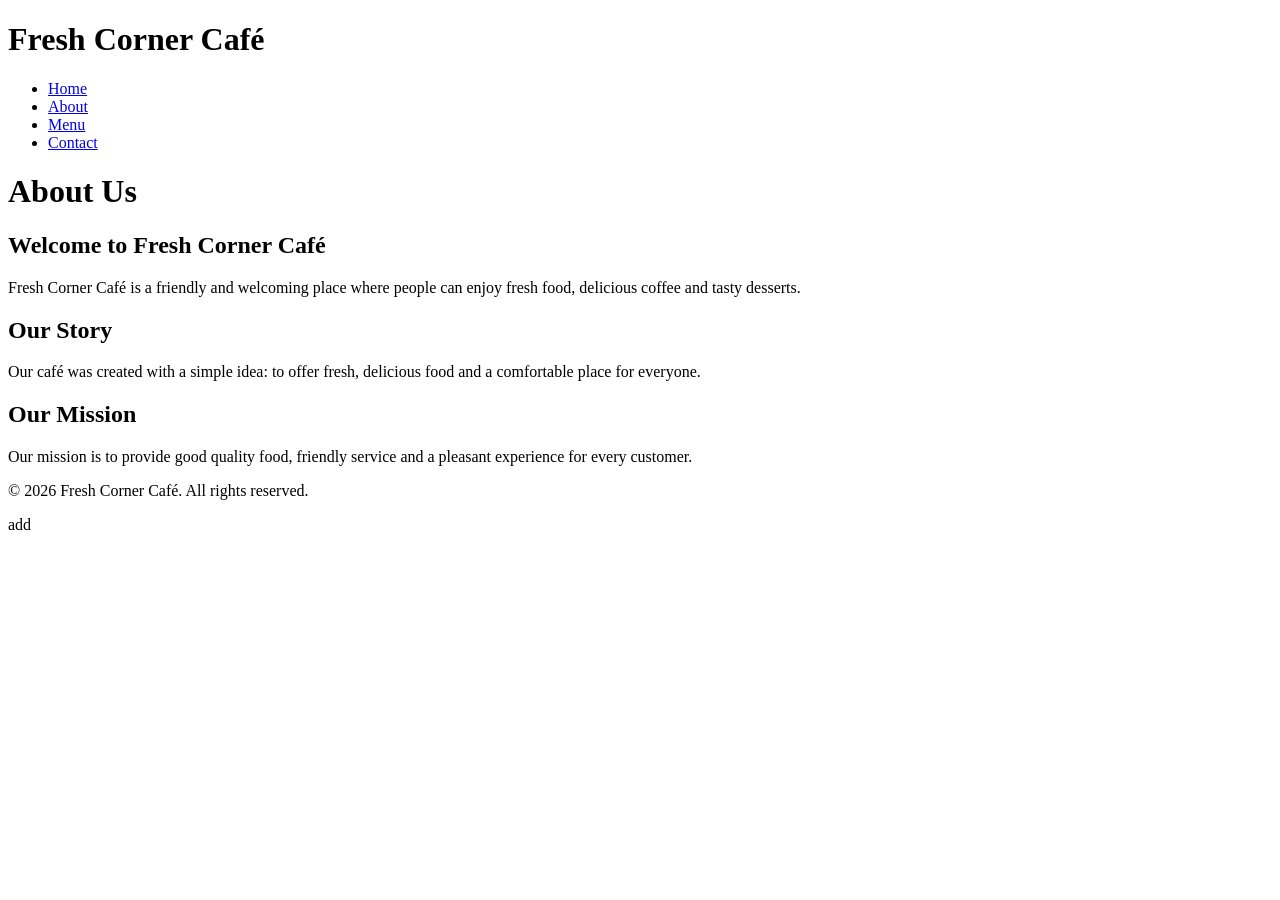
==== about.html @ 26c2b209 "fresh corner" ====
<!DOCTYPE html>
<html lang="en">
<head>
<meta charset="UTF-8">
<title>About Us - Fresh Corner Café</title>
</head>
<body>
<header>
<h1>Fresh Corner Café</h1>
<nav>
<ul>
<li><a href="index.html">Home</a></li>
<li><a href="about.html">About</a></li>
<li><a href="listing.html">Menu</a></li>
<li><a href="contact.html">Contact</a></li>
</ul>
</nav>
</header>
<main>
<h1>About Us</h1>
<section>
<h2>Welcome to Fresh Corner Café</h2>
<p>

                Fresh Corner Café is a friendly and welcoming

                place where people can enjoy fresh food,

                delicious coffee and tasty desserts.
</p>
</section>
<section>
<h2>Our Story</h2>
<p>

                Our café was created with a simple idea:

                to offer fresh, delicious food and a

                comfortable place for everyone.
</p>
</section>
<section>
<h2>Our Mission</h2>
<p>

                Our mission is to provide good quality

                food, friendly service and a pleasant

                experience for every customer.
</p>
</section>
</main>
<footer>
<p>&copy; 2026 Fresh Corner Café. All rights reserved.</p>
</footer>
</body>
</html>
 add
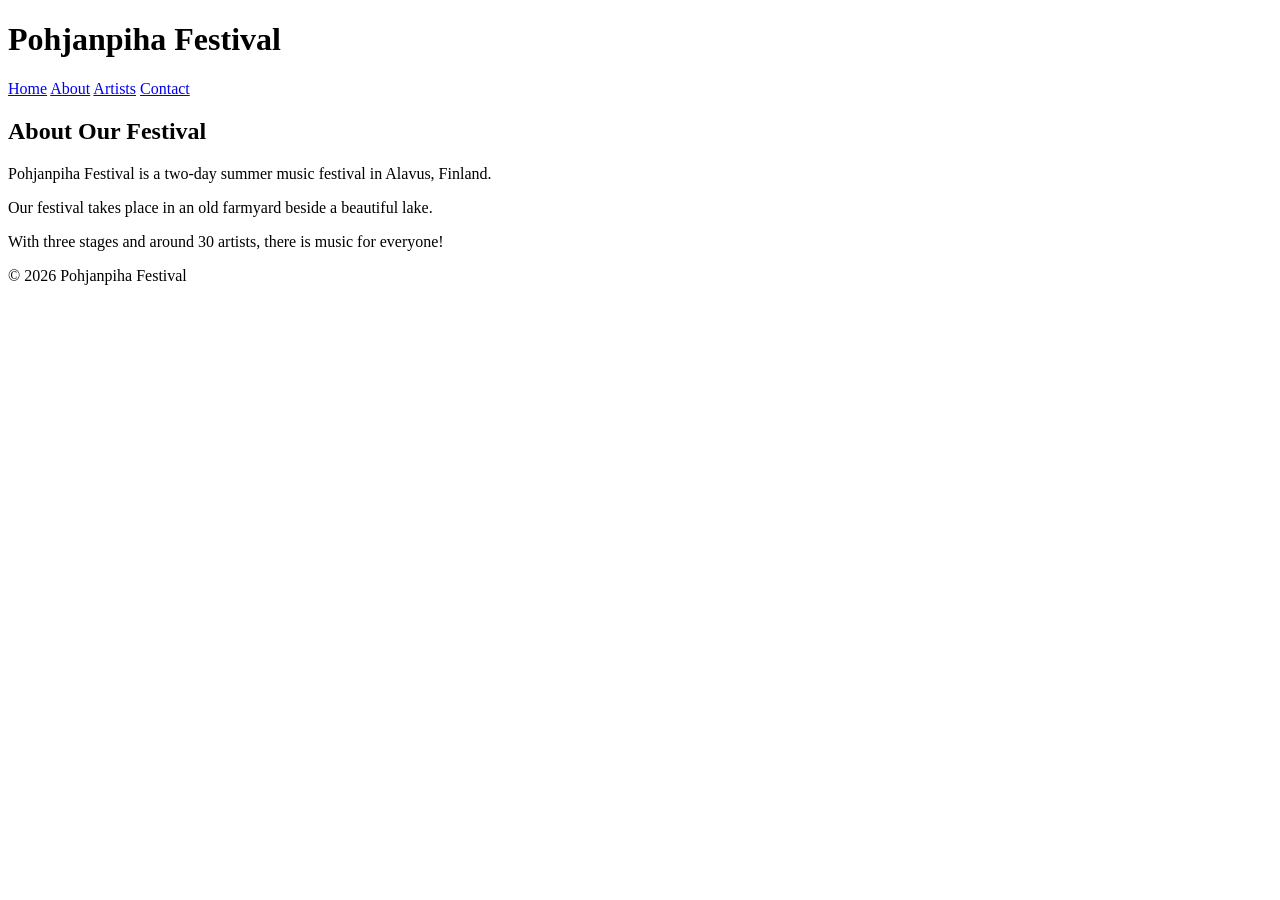
==== commit e1d9e03f: "333" ====
--- a/about.html
+++ b/about.html
@@ -1,60 +1,35 @@
+
 <!DOCTYPE html>
 <html lang="en">
 <head>
-<meta charset="UTF-8">
-<title>About Us - Fresh Corner Café</title>
+    <meta charset="UTF-8">
+    <title>About - Pohjanpiha Festival</title>
 </head>
 <body>
+
 <header>
-<h1>Fresh Corner Café</h1>
-<nav>
-<ul>
-<li><a href="index.html">Home</a></li>
-<li><a href="about.html">About</a></li>
-<li><a href="listing.html">Menu</a></li>
-<li><a href="contact.html">Contact</a></li>
-</ul>
-</nav>
+    <h1>Pohjanpiha Festival</h1>
+    <nav>
+        <a href="index.html">Home</a>
+        <a href="about.html">About</a>
+        <a href="listing.html">Artists</a>
+        <a href="contact.html">Contact</a>
+    </nav>
 </header>
+
 <main>
-<h1>About Us</h1>
-<section>
-<h2>Welcome to Fresh Corner Café</h2>
-<p>
+    <h2>About Our Festival</h2>
 
-                Fresh Corner Café is a friendly and welcoming
+    <p>Pohjanpiha Festival is a two-day summer music festival in Alavus, Finland.</p>
 
-                place where people can enjoy fresh food,
+    <p>Our festival takes place in an old farmyard beside a beautiful lake.</p>
 
-                delicious coffee and tasty desserts.
-</p>
-</section>
-<section>
-<h2>Our Story</h2>
-<p>
+    <p>With three stages and around 30 artists, there is music for everyone!</p>
+</main>
 
-                Our café was created with a simple idea:
+<footer>
+    <p>&copy; 2026 Pohjanpiha Festival</p>
+</footer>
 
-                to offer fresh, delicious food and a
-
-                comfortable place for everyone.
-</p>
-</section>
-<section>
-<h2>Our Mission</h2>
-<p>
-
-                Our mission is to provide good quality
-
-                food, friendly service and a pleasant
-
-                experience for every customer.
-</p>
-</section>
-</main>
-<footer>
-<p>&copy; 2026 Fresh Corner Café. All rights reserved.</p>
-</footer>
 </body>
-</html>
- add+</html>
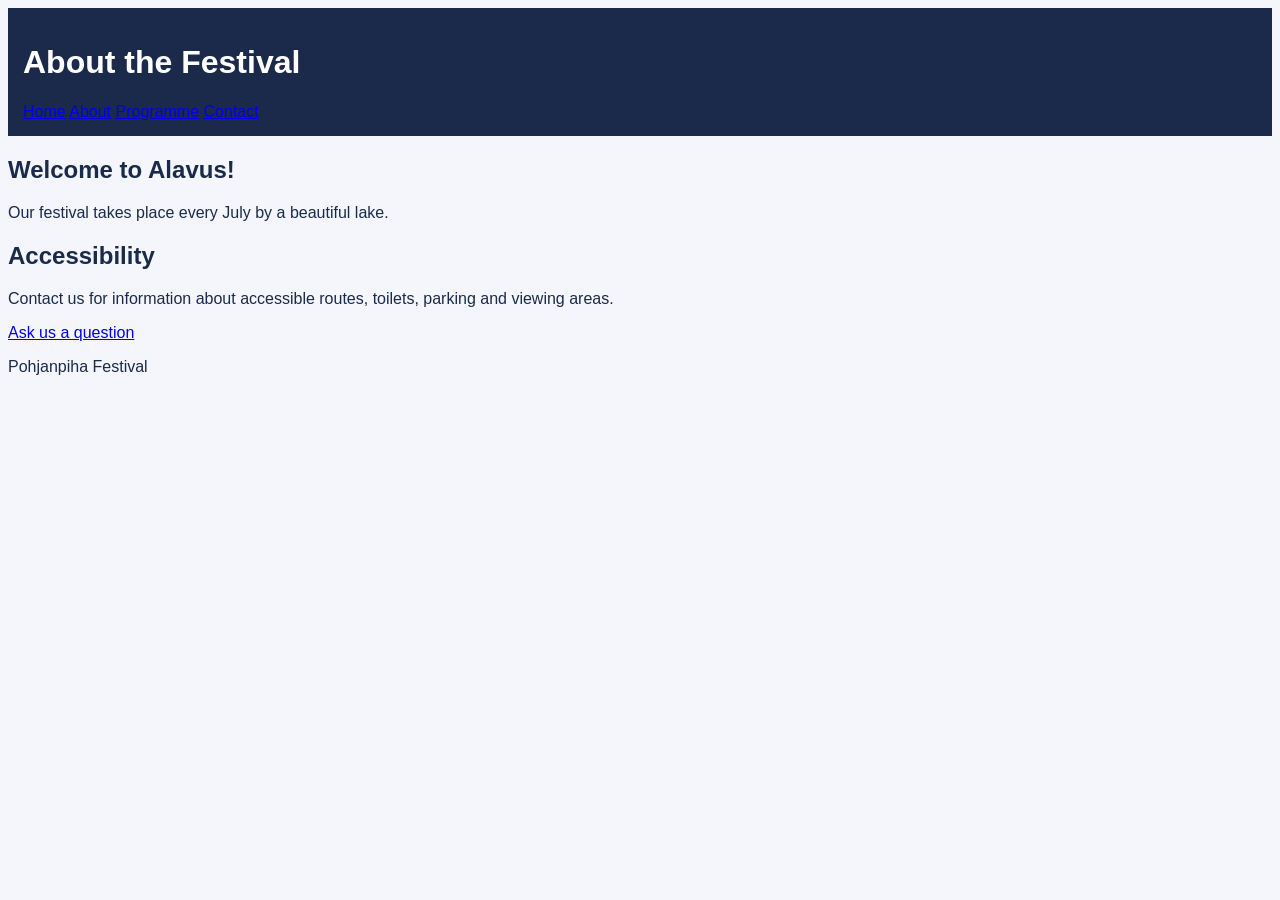
==== commit 1a967a24: "12" ====
--- a/about.html
+++ b/about.html
@@ -2,34 +2,28 @@
 <!DOCTYPE html>
 <html lang="en">
 <head>
-    <meta charset="UTF-8">
     <title>About - Pohjanpiha Festival</title>
 </head>
-<body>
+<body style="background:#f4f6fb; color:#1b2a4a; font-family:Arial">
+    <header style="background:#1b2a4a; color:white; padding:15px">
+        <h1>About the Festival</h1>
+        <nav>
+            <a href="index.html">Home</a>
+            <a href="about.html">About</a>
+            <a href="listing.html">Programme</a>
+            <a href="contact.html">Contact</a>
+        </nav>
+    </header>
 
-<header>
-    <h1>Pohjanpiha Festival</h1>
-    <nav>
-        <a href="index.html">Home</a>
-        <a href="about.html">About</a>
-        <a href="listing.html">Artists</a>
-        <a href="contact.html">Contact</a>
-    </nav>
-</header>
+    <h2>Welcome to Alavus!</h2>
+    <p>Our festival takes place every July by a beautiful lake.</p>
 
-<main>
-    <h2>About Our Festival</h2>
+    <h2>Accessibility</h2>
+    <p>Contact us for information about accessible routes,
+    toilets, parking and viewing areas.</p>
 
-    <p>Pohjanpiha Festival is a two-day summer music festival in Alavus, Finland.</p>
+    <p><a href="contact.html">Ask us a question</a></p>
 
-    <p>Our festival takes place in an old farmyard beside a beautiful lake.</p>
-
-    <p>With three stages and around 30 artists, there is music for everyone!</p>
-</main>
-
-<footer>
-    <p>&copy; 2026 Pohjanpiha Festival</p>
-</footer>
-
+    <footer><p>Pohjanpiha Festival</p></footer>
 </body>
-</html>+</html>
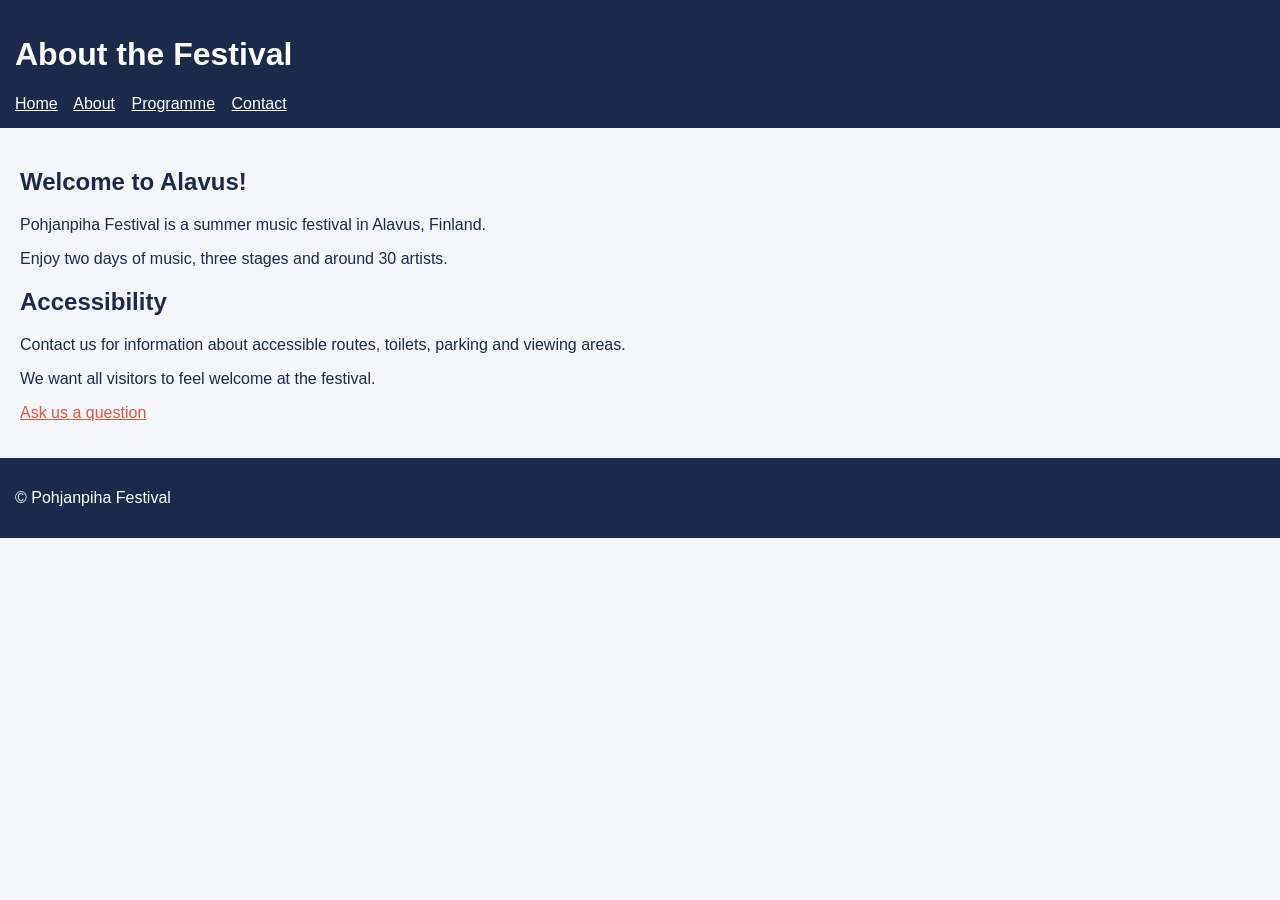
==== commit 23f02bdc: "add new data" ====
--- a/about.html
+++ b/about.html
@@ -2,10 +2,40 @@
 <!DOCTYPE html>
 <html lang="en">
 <head>
+    <meta charset="UTF-8">
+    <meta name="viewport" content="width=device-width, initial-scale=1.0">
     <title>About - Pohjanpiha Festival</title>
+
+    <style>
+        body {
+            background: #f4f6fb;
+            color: #1b2a4a;
+            font-family: Arial, sans-serif;
+            margin: 0;
+        }
+
+        header, footer {
+            background: #1b2a4a;
+            color: white;
+            padding: 15px;
+        }
+
+        nav a {
+            color: white;
+            margin-right: 12px;
+        }
+
+        main {
+            padding: 20px;
+        }
+
+        a {
+            color: #e0583b;
+        }
+    </style>
 </head>
-<body style="background:#f4f6fb; color:#1b2a4a; font-family:Arial">
-    <header style="background:#1b2a4a; color:white; padding:15px">
+<body>
+    <header>
         <h1>About the Festival</h1>
         <nav>
             <a href="index.html">Home</a>
@@ -15,15 +45,22 @@
         </nav>
     </header>
 
-    <h2>Welcome to Alavus!</h2>
-    <p>Our festival takes place every July by a beautiful lake.</p>
+    <main>
+        <h2>Welcome to Alavus!</h2>
+        <p>Pohjanpiha Festival is a summer music festival in Alavus, Finland.</p>
+        <p>Enjoy two days of music, three stages and around 30 artists.</p>
 
-    <h2>Accessibility</h2>
-    <p>Contact us for information about accessible routes,
-    toilets, parking and viewing areas.</p>
+        <h2>Accessibility</h2>
+        <p>Contact us for information about accessible routes, toilets, parking and viewing areas.</p>
+        <p>We want all visitors to feel welcome at the festival.</p>
 
-    <p><a href="contact.html">Ask us a question</a></p>
+        <p><a href="contact.html">Ask us a question</a></p>
+    </main>
 
-    <footer><p>Pohjanpiha Festival</p></footer>
+    <footer>
+        <p>© Pohjanpiha Festival</p>
+    </footer>
 </body>
 </html>
+
+
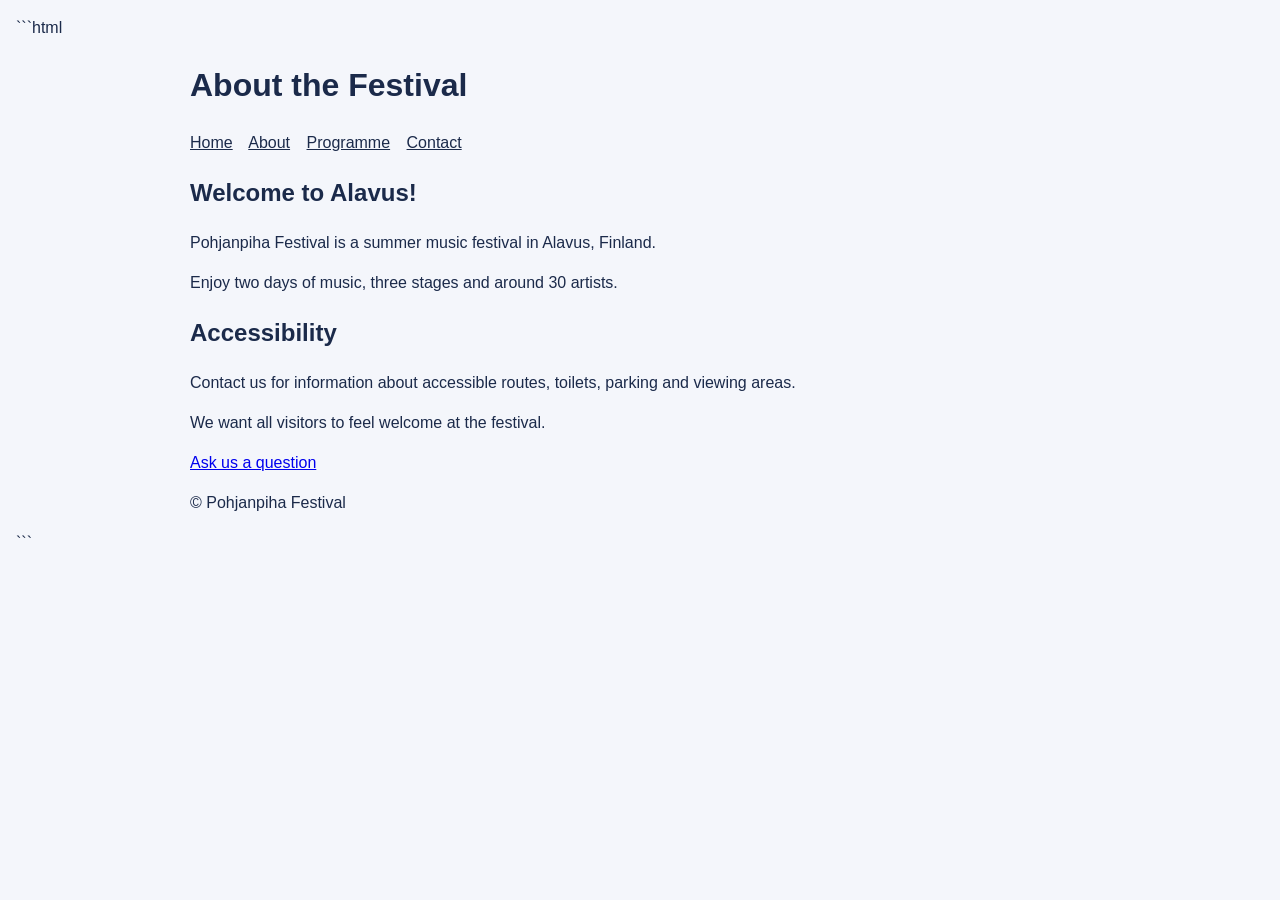
==== commit 4cff5012: "update css" ====
--- a/about.html
+++ b/about.html
@@ -1,38 +1,11 @@
-
+```html
 <!DOCTYPE html>
 <html lang="en">
 <head>
     <meta charset="UTF-8">
     <meta name="viewport" content="width=device-width, initial-scale=1.0">
     <title>About - Pohjanpiha Festival</title>
-
-    <style>
-        body {
-            background: #f4f6fb;
-            color: #1b2a4a;
-            font-family: Arial, sans-serif;
-            margin: 0;
-        }
-
-        header, footer {
-            background: #1b2a4a;
-            color: white;
-            padding: 15px;
-        }
-
-        nav a {
-            color: white;
-            margin-right: 12px;
-        }
-
-        main {
-            padding: 20px;
-        }
-
-        a {
-            color: #e0583b;
-        }
-    </style>
+    <link rel="stylesheet" href="style.css">
 </head>
 <body>
     <header>
@@ -62,5 +35,6 @@
     </footer>
 </body>
 </html>
+```
 
 
--- a/style.css
+++ b/style.css
@@ -0,0 +1,84 @@
+:root {
+
+  --navy: #1b2a4a;
+
+  --background: #f4f6fb;
+
+  --coral: #e0583b;
+
+  --spacing: 16px;
+
+}
+
+* {
+
+  box-sizing: border-box;
+
+}
+
+body {
+
+  margin: 0;
+
+  padding: var(--spacing);
+
+  background: var(--background);
+
+  color: var(--navy);
+
+  font-family: Arial, sans-serif;
+
+  line-height: 1.5;
+
+}
+
+header,
+
+main,
+
+footer {
+
+  max-width: 900px;
+
+  margin: 0 auto;
+
+}
+
+nav a {
+
+  color: var(--navy);
+
+  margin-right: 12px;
+
+}
+
+a:hover {
+
+  color: var(--coral);
+
+}
+
+a:focus-visible {
+
+  outline: 3px solid var(--coral);
+
+  outline-offset: 3px;
+
+}
+
+button {
+
+  background: var(--navy);
+
+  color: white;
+
+  padding: 10px 16px;
+
+  border: none;
+
+  border-radius: 5px;
+
+  cursor: pointer;
+
+}
+ 
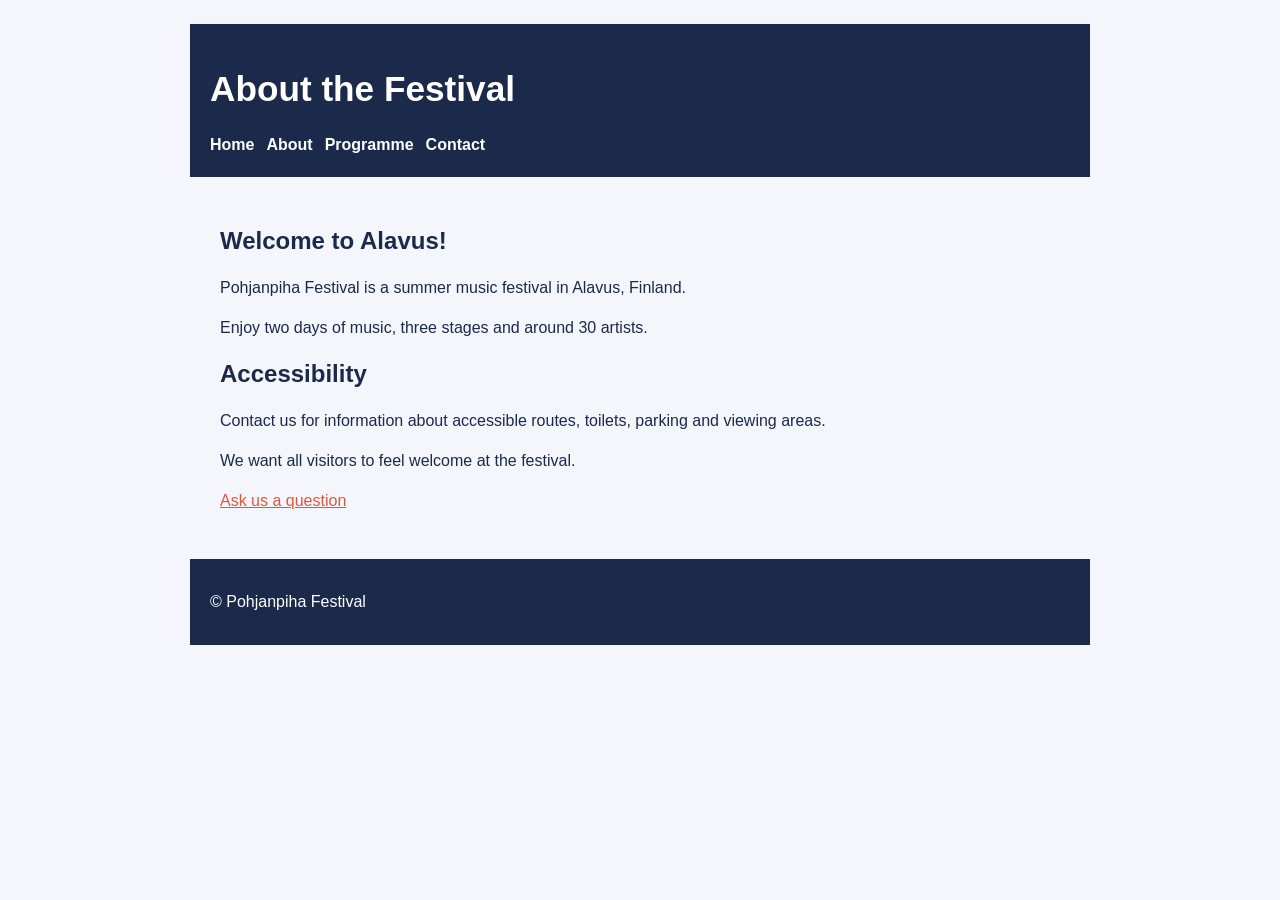
==== commit 489e7fd1: "remove extra data" ====
--- a/about.html
+++ b/about.html
@@ -1,4 +1,3 @@
-```html
 <!DOCTYPE html>
 <html lang="en">
 <head>
@@ -35,6 +34,5 @@
     </footer>
 </body>
 </html>
-```
 
 
--- a/style.css
+++ b/style.css
@@ -1,84 +1,223 @@
 :root {
-
-  --navy: #1b2a4a;
-
-  --background: #f4f6fb;
-
-  --coral: #e0583b;
-
-  --spacing: 16px;
-
-}
-
+    --navy: #1b2a4a;
+    --background: #f4f6fb;
+    --coral: #e0583b;
+    --white: #ffffff;
+    --spacing: 16px;
+}
+
+/* BASIC SETTINGS */
 * {
-
-  box-sizing: border-box;
-
+    box-sizing: border-box;
+}
+
+html {
+    scroll-behavior: smooth;
 }
 
 body {
-
-  margin: 0;
-
-  padding: var(--spacing);
-
-  background: var(--background);
-
-  color: var(--navy);
-
-  font-family: Arial, sans-serif;
-
-  line-height: 1.5;
-
-}
-
+    margin: 0;
+    padding: var(--spacing);
+    background: var(--background);
+    color: var(--navy);
+    font-family: Arial, sans-serif;
+    line-height: 1.5;
+}
+
+/* PAGE LAYOUT */
 header,
-
 main,
-
 footer {
-
-  max-width: 900px;
-
-  margin: 0 auto;
-
+    max-width: 900px;
+    margin: 0 auto;
+}
+
+header {
+    background: var(--navy);
+    color: var(--white);
+    padding: 20px;
+}
+
+main {
+    padding: 20px;
+    min-height: 300px;
+}
+
+footer {
+    background: var(--navy);
+    color: var(--white);
+    padding: 15px 20px;
+}
+
+/* HEADINGS */
+h1,
+h2 {
+    line-height: 1.2;
+}
+
+h1 {
+    font-size: 2.2rem;
+}
+
+/* NAVIGATION */
+nav {
+    display: flex;
+    flex-wrap: wrap;
+    gap: 12px;
 }
 
 nav a {
-
-  color: var(--navy);
-
-  margin-right: 12px;
-
-}
-
-a:hover {
-
-  color: var(--coral);
-
-}
-
-a:focus-visible {
-
-  outline: 3px solid var(--coral);
-
-  outline-offset: 3px;
-
-}
-
+    color: var(--white);
+    text-decoration: none;
+    font-weight: bold;
+}
+
+nav a:hover {
+    color: #ffd0c5;
+}
+
+/* LINKS */
+a {
+    color: var(--coral);
+}
+
+main a:hover {
+    text-decoration: underline;
+}
+
+/* KEYBOARD FOCUS */
+a:focus-visible,
+button:focus-visible,
+input:focus-visible,
+textarea:focus-visible {
+    outline: 3px solid var(--coral);
+    outline-offset: 4px;
+}
+
+/* BUTTONS */
 button {
-
-  background: var(--navy);
-
-  color: white;
-
-  padding: 10px 16px;
-
-  border: none;
-
-  border-radius: 5px;
-
-  cursor: pointer;
-
-}
- +    background: var(--navy);
+    color: var(--white);
+    padding: 10px 16px;
+    border: none;
+    border-radius: 5px;
+    cursor: pointer;
+    font-size: 1rem;
+}
+
+button:hover {
+    background: var(--coral);
+}
+
+/* FORMS */
+input,
+textarea {
+    width: 100%;
+    max-width: 500px;
+    padding: 10px;
+    margin: 5px 0 15px;
+    font: inherit;
+}
+
+/* IMAGES */
+img {
+    max-width: 100%;
+    height: auto;
+}
+
+/* DESKTOP LAYOUT */
+@media (min-width: 901px) {
+    body {
+        padding: 24px;
+    }
+
+    main {
+        padding: 30px;
+    }
+}
+
+/* MOBILE LAYOUT */
+@media (max-width: 600px) {
+    body {
+        padding: 10px;
+    }
+
+    header,
+    main,
+    footer {
+        width: 100%;
+    }
+
+    nav {
+        gap: 10px;
+    }
+
+    nav a {
+        padding: 5px 0;
+    }
+
+    h1 {
+        font-size: 1.7rem;
+    }
+
+    main {
+        padding: 15px 5px;
+    }
+}
+
+/* DARK MODE */
+@media (prefers-color-scheme: dark) {
+    :root {
+        --navy: #e6ecff;
+        --background: #121a2b;
+        --coral: #ff947d;
+        --white: #121a2b;
+    }
+
+    body {
+        background: var(--background);
+        color: var(--navy);
+    }
+
+    header,
+    footer {
+        background: #e6ecff;
+        color: #121a2b;
+    }
+
+    nav a {
+        color: #121a2b;
+    }
+
+    nav a:hover {
+        color: #a83220;
+    }
+
+    button {
+        background: #e6ecff;
+        color: #121a2b;
+    }
+
+    button:hover {
+        background: var(--coral);
+        color: #121a2b;
+    }
+
+    input,
+    textarea {
+        background: #202c42;
+        color: #ffffff;
+        border: 1px solid #aebbd5;
+    }
+
+    a {
+        color: var(--coral);
+    }
+
+    a:focus-visible,
+    button:focus-visible,
+    input:focus-visible,
+    textarea:focus-visible {
+        outline-color: #ff947d;
+    }
+}
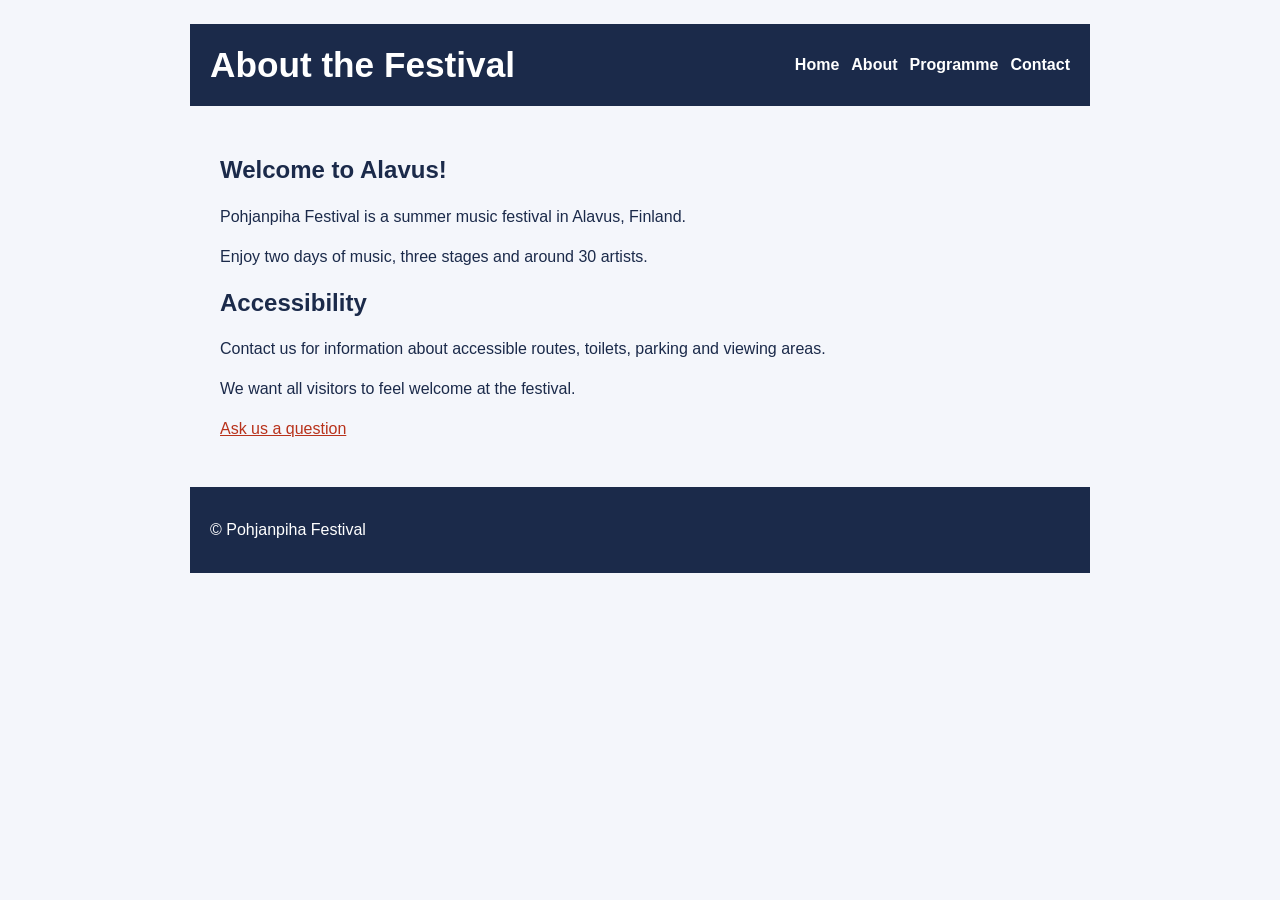
==== commit c357594e: "add" ====
--- a/about.html
+++ b/about.html
@@ -35,4 +35,3 @@
 </body>
 </html>
 
-
--- a/style.css
+++ b/style.css
@@ -1,12 +1,17 @@
+/* COLOURS, FONTS AND SPACING */
+
 :root {
-    --navy: #1b2a4a;
-    --background: #f4f6fb;
-    --coral: #e0583b;
-    --white: #ffffff;
+    --text-main: #1b2a4a;
+    --bg-page: #f4f6fb;
+    --accent-link: #b8321b;
+    --surface-bar: #1b2a4a;
+    --text-on-bar: #ffffff;
+    --font-main: Arial, sans-serif;
     --spacing: 16px;
 }
 
 /* BASIC SETTINGS */
+
 * {
     box-sizing: border-box;
 }
@@ -18,13 +23,14 @@
 body {
     margin: 0;
     padding: var(--spacing);
-    background: var(--background);
-    color: var(--navy);
-    font-family: Arial, sans-serif;
+    background: var(--bg-page);
+    color: var(--text-main);
+    font-family: var(--font-main);
     line-height: 1.5;
 }
 
 /* PAGE LAYOUT */
+
 header,
 main,
 footer {
@@ -33,8 +39,8 @@
 }
 
 header {
-    background: var(--navy);
-    color: var(--white);
+    background: var(--surface-bar);
+    color: var(--text-on-bar);
     padding: 20px;
 }
 
@@ -44,12 +50,13 @@
 }
 
 footer {
-    background: var(--navy);
-    color: var(--white);
+    background: var(--surface-bar);
+    color: var(--text-on-bar);
     padding: 15px 20px;
 }
 
 /* HEADINGS */
+
 h1,
 h2 {
     line-height: 1.2;
@@ -60,6 +67,7 @@
 }
 
 /* NAVIGATION */
+
 nav {
     display: flex;
     flex-wrap: wrap;
@@ -67,7 +75,7 @@
 }
 
 nav a {
-    color: var(--white);
+    color: var(--text-on-bar);
     text-decoration: none;
     font-weight: bold;
 }
@@ -77,8 +85,9 @@
 }
 
 /* LINKS */
+
 a {
-    color: var(--coral);
+    color: var(--accent-link);
 }
 
 main a:hover {
@@ -86,18 +95,20 @@
 }
 
 /* KEYBOARD FOCUS */
+
 a:focus-visible,
 button:focus-visible,
 input:focus-visible,
 textarea:focus-visible {
-    outline: 3px solid var(--coral);
+    outline: 3px solid var(--accent-link);
     outline-offset: 4px;
 }
 
 /* BUTTONS */
+
 button {
-    background: var(--navy);
-    color: var(--white);
+    background: var(--surface-bar);
+    color: var(--text-on-bar);
     padding: 10px 16px;
     border: none;
     border-radius: 5px;
@@ -106,10 +117,17 @@
 }
 
 button:hover {
-    background: var(--coral);
+    background: #a83220;
+    color: var(--text-on-bar);
 }
 
 /* FORMS */
+
+label {
+    display: block;
+    font-weight: bold;
+}
+
 input,
 textarea {
     width: 100%;
@@ -119,24 +137,74 @@
     font: inherit;
 }
 
+/* E3: FILTER, ERRORS & POPOVER */
+
+.filter-controls {
+    display: flex;
+    flex-wrap: wrap;
+    gap: 8px;
+    margin-bottom: 12px;
+}
+
+[aria-pressed="true"] {
+    outline: 2px solid var(--accent-link);
+    outline-offset: 2px;
+}
+
+.error {
+    color: var(--accent-link);
+    font-weight: bold;
+    margin: -8px 0 12px;
+}
+
+.error:empty {
+    display: none;
+}
+
+[aria-invalid="true"] {
+    border: 2px solid var(--accent-link);
+}
+
+[popover] {
+    max-width: 420px;
+    padding: 16px;
+    border: 2px solid var(--surface-bar);
+    border-radius: 6px;
+    background: var(--bg-page);
+    color: var(--text-main);
+}
+
 /* IMAGES */
+
 img {
     max-width: 100%;
     height: auto;
 }
 
 /* DESKTOP LAYOUT */
+
 @media (min-width: 901px) {
     body {
         padding: 24px;
     }
 
+    header {
+        display: flex;
+        justify-content: space-between;
+        align-items: center;
+    }
+
+    header h1 {
+        margin: 0;
+    }
+
     main {
         padding: 30px;
     }
 }
 
 /* MOBILE LAYOUT */
+
 @media (max-width: 600px) {
     body {
         padding: 10px;
@@ -166,27 +234,29 @@
 }
 
 /* DARK MODE */
+
 @media (prefers-color-scheme: dark) {
     :root {
-        --navy: #e6ecff;
-        --background: #121a2b;
-        --coral: #ff947d;
-        --white: #121a2b;
+        --text-main: #e6ecff;
+        --bg-page: #121a2b;
+        --accent-link: #ff947d;
+        --surface-bar: #e6ecff;
+        --text-on-bar: #121a2b;
     }
 
     body {
-        background: var(--background);
-        color: var(--navy);
+        background: var(--bg-page);
+        color: var(--text-main);
     }
 
     header,
     footer {
-        background: #e6ecff;
-        color: #121a2b;
+        background: var(--surface-bar);
+        color: var(--text-on-bar);
     }
 
     nav a {
-        color: #121a2b;
+        color: var(--text-on-bar);
     }
 
     nav a:hover {
@@ -194,13 +264,13 @@
     }
 
     button {
-        background: #e6ecff;
-        color: #121a2b;
+        background: var(--surface-bar);
+        color: var(--text-on-bar);
     }
 
     button:hover {
-        background: var(--coral);
-        color: #121a2b;
+        background: var(--accent-link);
+        color: var(--text-on-bar);
     }
 
     input,
@@ -211,13 +281,13 @@
     }
 
     a {
-        color: var(--coral);
+        color: var(--accent-link);
     }
 
     a:focus-visible,
     button:focus-visible,
     input:focus-visible,
     textarea:focus-visible {
-        outline-color: #ff947d;
+        outline-color: var(--accent-link);
     }
 }
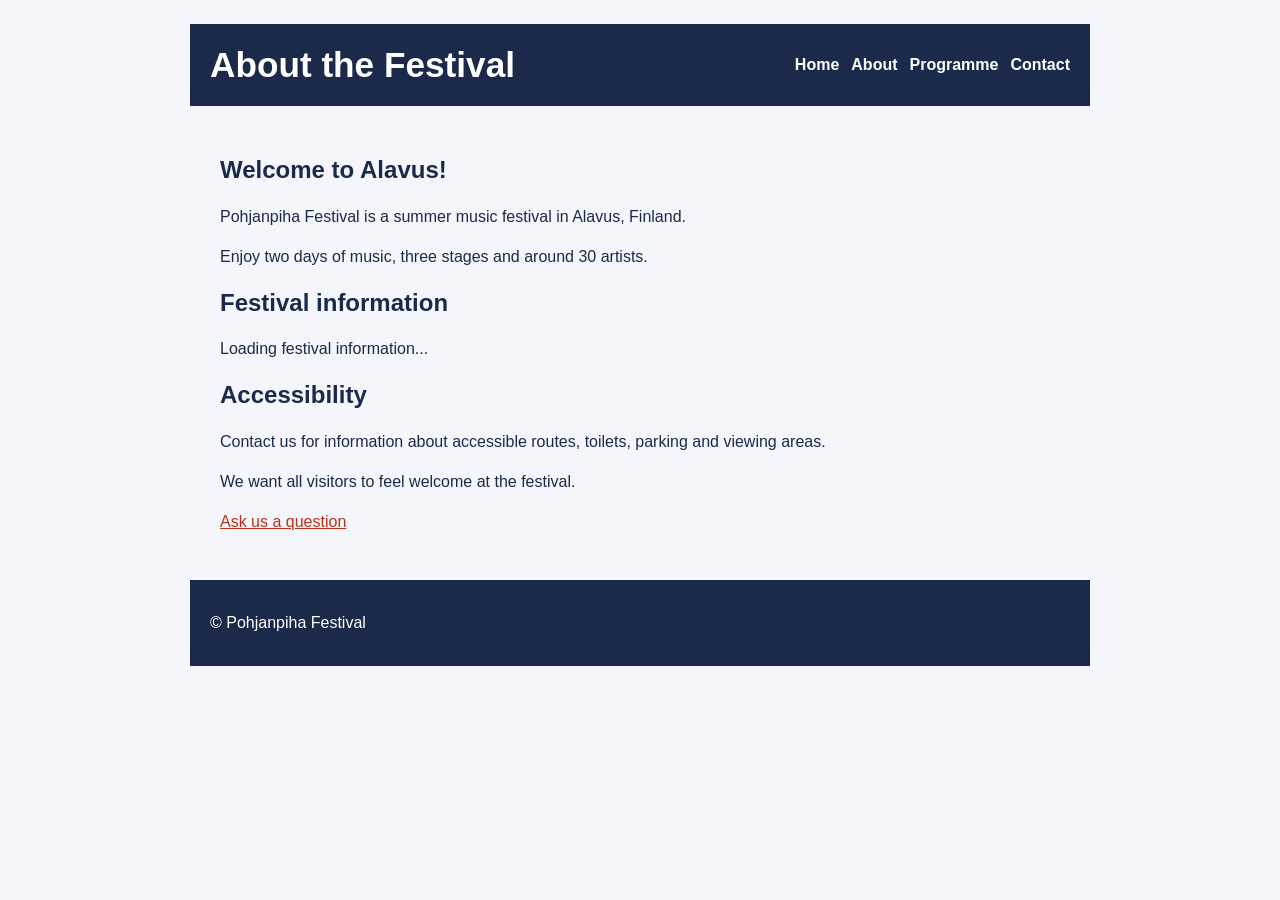
==== commit 19e42ead: "update about.html" ====
--- a/about.html
+++ b/about.html
@@ -1,3 +1,4 @@
+
 <!DOCTYPE html>
 <html lang="en">
 <head>
@@ -5,6 +6,7 @@
     <meta name="viewport" content="width=device-width, initial-scale=1.0">
     <title>About - Pohjanpiha Festival</title>
     <link rel="stylesheet" href="style.css">
+    <script type="module" src="customer.js"></script>
 </head>
 <body>
     <header>
@@ -19,14 +21,33 @@
 
     <main>
         <h2>Welcome to Alavus!</h2>
+
         <p>Pohjanpiha Festival is a summer music festival in Alavus, Finland.</p>
+
         <p>Enjoy two days of music, three stages and around 30 artists.</p>
 
+        <section>
+            <h2>Festival information</h2>
+
+            <p id="customer-status" role="status">
+                Loading festival information...
+            </p>
+
+            <div id="customer-details"></div>
+
+            <button type="button" id="customer-retry" hidden>
+                Try again
+            </button>
+        </section>
+
         <h2>Accessibility</h2>
+
         <p>Contact us for information about accessible routes, toilets, parking and viewing areas.</p>
+
         <p>We want all visitors to feel welcome at the festival.</p>
 
         <p><a href="contact.html">Ask us a question</a></p>
+
     </main>
 
     <footer>
@@ -35,3 +56,5 @@
 </body>
 </html>
 
+
+
--- a/style.css
+++ b/style.css
@@ -1,3 +1,4 @@
+
 /* COLOURS, FONTS AND SPACING */
 
 :root {
@@ -12,7 +13,7 @@
 
 /* BASIC SETTINGS */
 
-* {
+*, *::before, *::after {
     box-sizing: border-box;
 }
 
@@ -123,6 +124,10 @@
 
 /* FORMS */
 
+form {
+    max-width: 500px;
+}
+
 label {
     display: block;
     font-weight: bold;
@@ -137,6 +142,12 @@
     font: inherit;
 }
 
+form button[type="submit"] {
+    display: block;
+    margin-top: 8px;
+    margin-left: auto;
+}
+
 /* E3: FILTER, ERRORS & POPOVER */
 
 .filter-controls {
@@ -155,10 +166,11 @@
     color: var(--accent-link);
     font-weight: bold;
     margin: -8px 0 12px;
+    min-height: 3em;
 }
 
 .error:empty {
-    display: none;
+    visibility: hidden;
 }
 
 [aria-invalid="true"] {
@@ -231,6 +243,10 @@
     main {
         padding: 15px 5px;
     }
+
+    .error {
+        min-height: 4.5em;
+    }
 }
 
 /* DARK MODE */
@@ -290,4 +306,4 @@
     textarea:focus-visible {
         outline-color: var(--accent-link);
     }
-}+}
